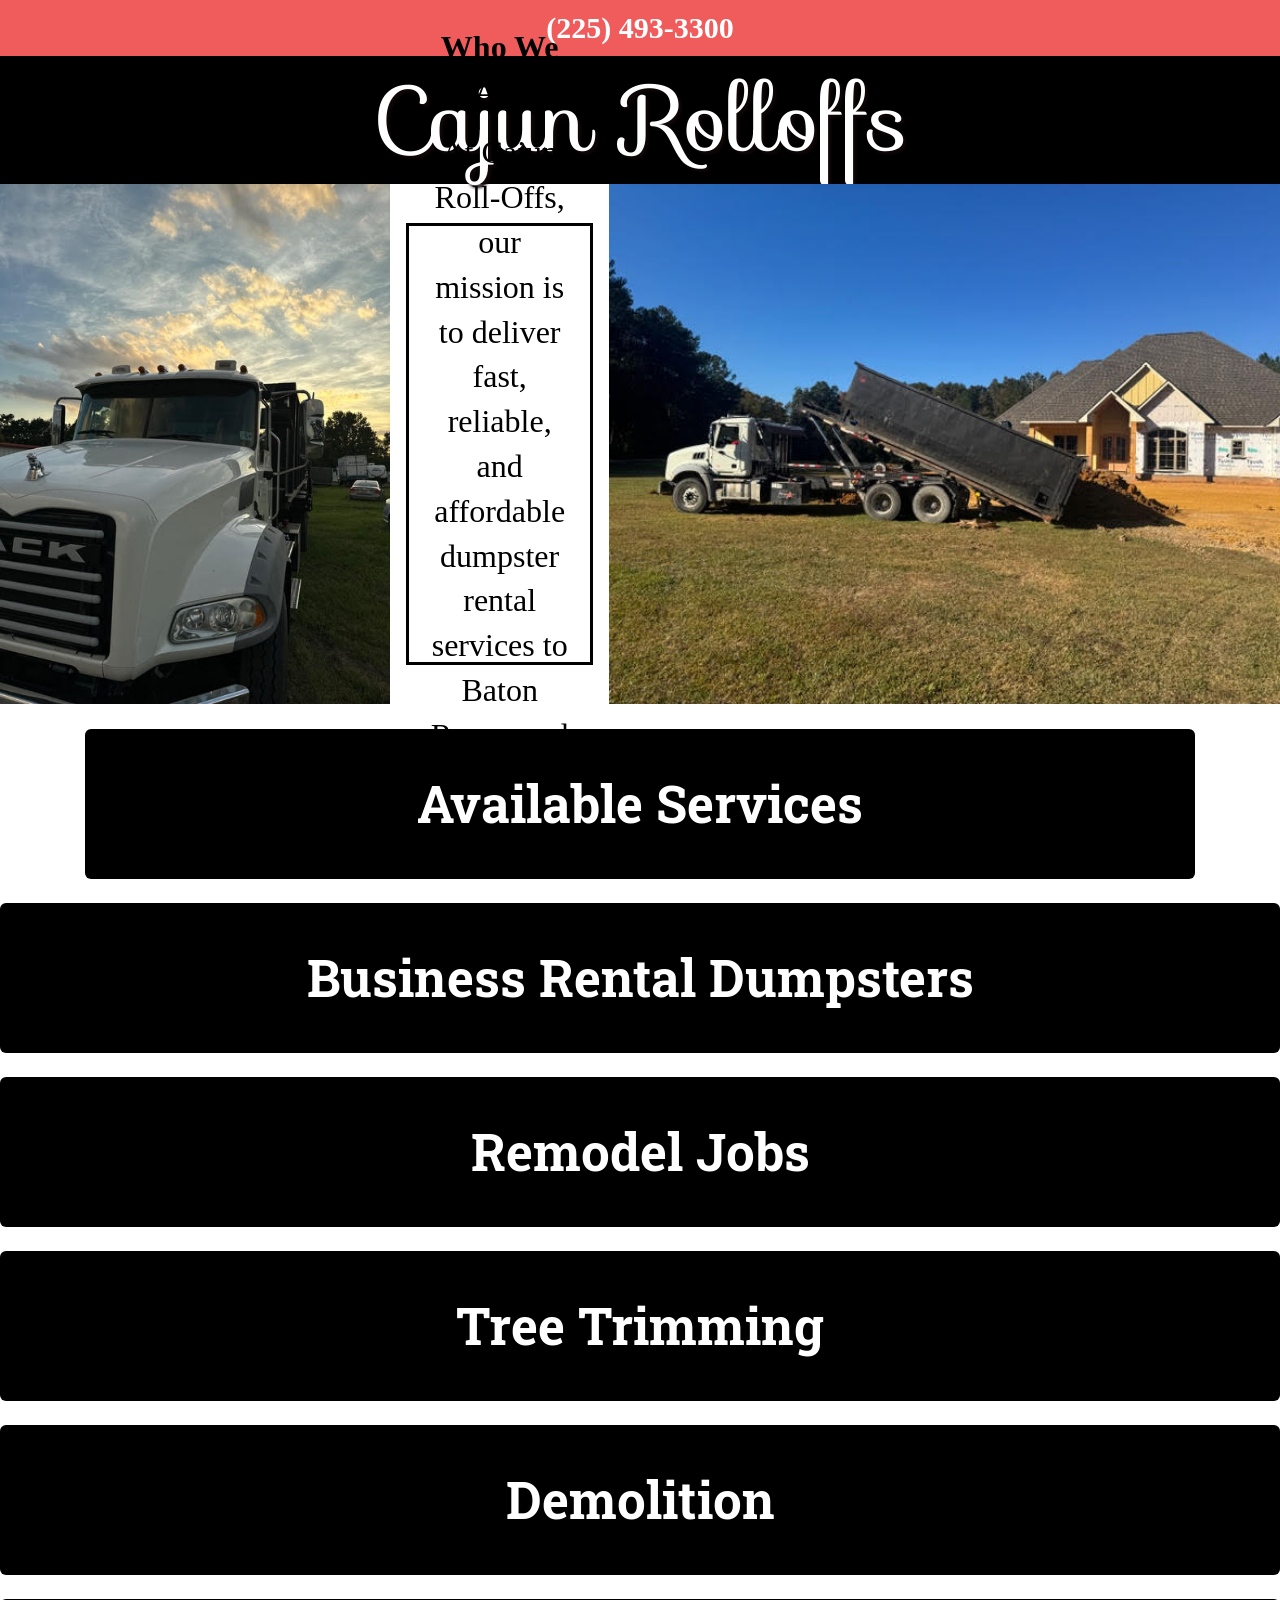
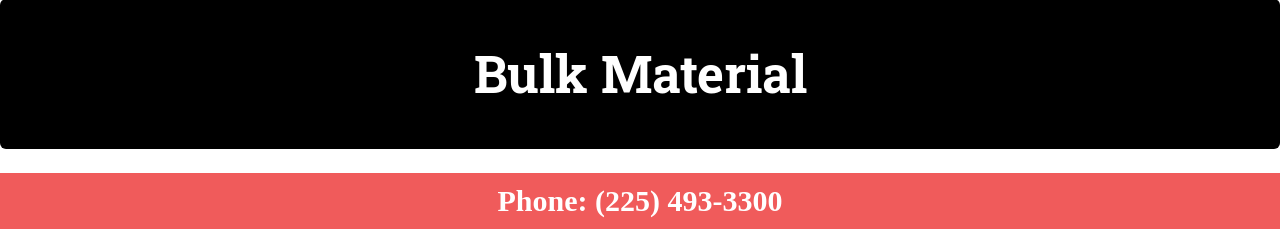
==== index.html @ dee7c1c5 "first push" ====
<!DOCTYPE html>
<html>
  <head>
    <title>Mis Padres Mexican Grill</title>
    <meta name="viewport" content="width=device-width, initial-scale=1.0">
    

    <link rel="preconnect" href="https://fonts.googleapis.com">
    <link rel="preconnect" href="https://fonts.gstatic.com" crossorigin>
    <link href="https://fonts.googleapis.com/css2?family=Dangrek&family=DynaPuff:wght@400..700&family=Ultra&display=swap" rel="stylesheet">
    <link
      rel="stylesheet"
      href="https://cdn.jsdelivr.net/npm/bootstrap@4.0.0/dist/css/bootstrap.min.css"
      integrity="sha384-Gn5384xqQ1aoWXA+058RXPxPg6fy4IWvTNh0E263XmFcJlSAwiGgFAW/dAiS6JXm"
      crossorigin="anonymous"
    />
    <meta charset="utf-8" />
    <link
      rel="stylesheet"
      href="https://fonts.googleapis.com/css?family=Sofia"
    />
    <link rel="preconnect" href="https://fonts.gstatic.com" crossorigin />
    <link rel="preconnect" href="https://fonts.googleapis.com">
    <link
      href="https://fonts.googleapis.com/css2?family=Kaushan+Script&display=swap"
      rel="stylesheet"
    />

    <link rel="preconnect" href="https://fonts.gstatic.com" crossorigin />
    <link
      href="https://fonts.googleapis.com/css2?family=Roboto:wght@400;500&display=swap"
      rel="stylesheet"
    />

<link rel="preconnect" href="https://fonts.gstatic.com" crossorigin>
<link href="https://fonts.googleapis.com/css2?family=Roboto+Slab:wght@100..900&display=swap" rel="stylesheet">

    <link rel="icon" href="myIcon.png" />
    <link rel="stylesheet" type="text/css" href="styles.css" />

  </head>

  <body>
        <h2 id="top" class="top">(225) 493-3300</h2> 
        <h1 id="top" class="topBig">Cajun Rolloffs</h2>       

      
    
        <div class="image-row">
  <img src="images/truckFront.jpg" />
  <div class="middle-box">
    <div class="intro-box">
      <p><strong>Who We Are</strong></p>
      <p>At Cajun Roll-Offs, our mission is to deliver fast, reliable, and affordable dumpster rental services to Baton Rouge and surrounding communities. </p>
    </div>
  </div>
  <img src="images/truckSide.jpg" />
</div>
        
        <div class="container">
         
        
        <a
        href="https://mispadresdutchtown.com/contact"
        class="mb-4 order-button button-wrapper"
        style="margin-top: 25px;"
  
        >Available Services</a>
        </div>

        <a href="https://www.instagram.com/mispadresgrill/"
         class="mb-4 order-button button-wrapper">Business Rental Dumpsters</a>
        

         
      <a href="https://www.instagram.com/mispadresgrill/"
      class="mb-4 order-button2 button-wrapper">Remodel Jobs</a>

      <a href="https://www.instagram.com/mispadresgrill/"
      class="mb-4 order-button button-wrapper">Tree Trimming</a>

      <a href="https://www.instagram.com/mispadresgrill/"
      class="mb-4 order-button2 button-wrapper">Demolition</a>

      <a href="https://www.instagram.com/mispadresgrill/"
      class="mb-4 order-button button-wrapper">Bulk Material</a>
  
     
      <div class="top-container2">
        <h2 id="top" class="top">
          Phone: (225) 493-3300
        </h2>
      </div>
  </body>
  </html>
  
</html>
---- styles.css ----
@media (max-width: 768px) {

  .image-row {
    flex-direction: column;
  }

 .image-row img {
  height: clamp(220px, 40vw, 520px);
  object-fit: cover;
}

  .middle-box {
    width: 100%;
    height: auto;
    padding: 15px 0;
    display: flex;
    justify-content: center;
  }

  .intro-box {
    width: 92%;
    max-width: 520px;
    margin: 0 auto;
    text-align: center;
    padding: 18px;

    .order-button {
    font-size: 20px;
    padding: 12px 18px;
    white-space: normal; /* prevents overflow */
  }
}
}


h1 {
  text-align: center;
  color: rgb(223, 31, 31);
  font-size: 90px;
  font-family: "Sofia", sans-serif;
  text-shadow: 3px 3px 3px #110808;
}

.intro-box p {
    font-size: clamp(16px, 2.5vw, 40px);
  line-height: 1.4;
}

.intro-box {
  border: 3px solid black;
  padding: 20px;
  width: 85%;
  height: 85%;
  display: flex;
  flex-direction: column;
  justify-content: center;
  text-align: center;
  background: white;
}

.image-row {
   display: flex;
  width: 100%;
  gap: 0;
}


.image-row img {
  flex: 1;
  height: 520px;
  object-fit: cover;
  display: block;

}

.middle-box {
 flex: 1;
  height: 520px;
  display: flex;
  align-items: center;
  justify-content: center;
}

h1.two {
  text-align: center;
  color: rgb(223, 31, 31);
  font-size: 120px;
  font-family: "Roboto Slab", serif;
  text-shadow: 3px 3px 3px #110808;
}


h1.specials {
  text-align: center;
  color: rgba(155, 96, 20, 0.747);
  font-size: 125px;
  font-family: "Roboto Slab", serif;
  text-shadow: 3px 3px 3px #110808;
}

.font {
  color: rgb(88, 86, 126);
  font-family: "Roboto Slab", serif;
  text-shadow: 2px 0px 0px #11080e;

  font-size: 35px;
}

.fontNot {
  color: rgb(0, 0, 0);
  font-family: "Roboto Slab", serif;
  text-shadow: 1px 1px 1px rgb(18, 12, 124);

  font-size: 20px;

}

body {
  margin: 0;
}

#photos {
  align-items: center;
}

.entirePage {

  background-size: contain;
    padding-top: 0;


}

.entirePage2 {

  background: #050803;
  box-shadow: inset 11px 11px 22px #223e13,
    inset -11px -11px 22px #5aa433;
}

h2 {
  text-align: center;
  color: rgb(18, 12, 124);
  font-size: 70px;
  font-family: "Times", sans-serif;
  font-weight: bold;
  margin: 0;

}

h2.stylish {
  color: rgb(255, 255, 255);
  font-family: "Roboto Slab", serif;
  text-shadow: 2px 2px 1px rgb(189, 31, 31);

  font-size: 65px;

}

h2.two {
  text-align: center;
  color: rgb(255, 255, 255);
  font-size: 90px;
  font-family: "Roboto Slab", serif;
  text-shadow: 3px 3px 3px #110808;
}

h2.twoWhite {
  text-align: center;
  color: rgb(0, 0, 0);
  font-size: 90px;
  font-family: "Roboto Slab", serif;
}


.bolded {
  font-weight: bold;
}

h2.myFeed {
  text-align: center;
  color: rgb(255, 255, 255);
  font-size: 40px;
  font-family: "Roboto Slab", serif;
  text-shadow: 3px 3px 3px #110808;

}


h2.myFeed2 {
  text-align: center;
  color: rgb(255, 255, 255);
  font-size: 55px;
  font-family: 'Roboto', sans-serif;



}
h2.myFeed2New {
  text-align: center;
  color: rgb(255, 255, 255);
  font-size: 30px;
  font-family: 'Roboto', sans-serif;


}


h2.myFeed3 {
  text-align: center;
  color: rgb(240, 119, 238);
  font-size: 65px;
  font-family: 'Roboto', sans-serif;
  text-shadow: 3px 3px 3px #110808;
text-decoration: underline;


}

h2.myFeed3Black {
  text-align: center;
  color: rgb(255, 255, 255);
  font-size: 65px;
  font-family: "Roboto Slab", serif;
  text-decoration: underline;



}
.containerNovember {
  display: flex;
  flex-direction: column; /* Stack items vertically */
  justify-content: center; /* Center items vertically */
  align-items: center; /* Center items horizontally */
  width: 30%; /* Set the width of the container (you can adjust as needed) */
  max-width: 500px; /* Max width to ensure the container doesn’t stretch too wide */
  background-color: black; /* Set background color to black (the rectangle) */
  color: white; /* Set text color to white for contrast */
  text-align: center; /* Center the text horizontally */
  padding: 20px; /* Padding inside the black rectangle for spacing */
  border-radius: 10px; /* Optional: Rounded corners for the rectangle */
  margin: 0 auto; /* Centers the container horizontally on the page */
  box-shadow: 0 4px 8px rgba(0, 0, 0, 0.2); /* Optional: Shadow for a subtle 3D effect */
}

.newBackground {
  background-image: url("newPhotos/BrazilBackground.jpg");
}

p.myFeed2 {

  text-align: center;
  color: rgb(255, 255, 255);
  font-size: 25px;
  font-family: "Roboto Slab", serif;

}

h2.Specials {
  text-align: center;
  color: rgba(155, 25, 20, 0.932);
  font-family: "Roboto Slab", serif;
  text-shadow: 1px 1px 1px rgb(255, 255, 255);
  font-size: 65px;
}

h2.happyHour {
  text-align: center;
  color: rgb(211, 113, 209);
  font-size: 85px;
  font-family: "Times", sans-serif;
}

h3 {
  text-align: center;
  color: rgb(0, 0, 0);
  font-size: 70px;
  font-family: "Times", sans-serif;
  text-shadow: 1px 1px 1px #ffffff;
}

.newBox {
  text-align: center;
  font-size: 32px;
  font-family: "Times", sans-serif;
  background-color: rgb(19, 177, 19); /* Your desired color */
  padding: 20px; /* Adjust as needed */
  border-radius: 10px; /* Optional: Adds rounded corners */
}

p {
  text-align: center;
  color: rgb(0, 0, 0);
  font-size: 15px;
  font-family: "Times", sans-serif;
}

a {
  text-align: center;
  color: rgb(223, 31, 31);
  font-size: 16px;
  font-family: "Times", sans-serif;
  font-weight: bold;

}


.top-container {
  display: flex;
  justify-content: center; /* Centers the container horizontally */
  align-items: center; /* Centers the container vertically */
}

.top {
  width: 100%;
  background-color: rgba(235, 35, 35, 0.747);
  color: white;

  display: flex;
  justify-content: center;
  align-items: center;

  padding: 10px 0;
  margin: 0;
}

.topBig {
  width: 100%;
  background-color: rgb(0, 0, 0);
  color: white;
  padding: 10px 0;
  margin: 0;
  border-radius: 0;   /* remove rounded look */
}

h2.top {
  font-size: 30px;
  color: rgb(255, 255, 255)
}

.card-img-top {
   width: 30%;
  height: 520px;
  object-fit: cover;
}

.middle-box {
  width: 30%;
  height: 520px;
  background-color: transparent; /* or white/black if you want visible */
}

.card {
  background-color: rgb(0, 0, 0); /* Change the background color to light blue */
}

.card-img-top2 {
  width: 100%;
  height: 35vw;
  object-fit: cover;
}

a.middle {
  text-align: center;
  font-family: "Roboto Slab", serif;

}


container {

    display: flex;
  align-items: center;
  justify-content: center;
  gap: 20px; /* space between items */

}

img {
  max-width: 100%;
  max-height: 100%;
  height: auto;
}


.card-text {
  font-family: 'Roboto', sans-serif;
  font-weight: bold;
  font-size: 21px;
  /* Additional styling properties */
   color: #ffffff; 
  /* line-height: 1.5; */
}

html {
  background-color: rgb(122, 117, 117);
}


.order-button {
  display: inline-block;
  padding: 12px 24px;
  font-family: "Roboto Slab", serif;
  font-weight: bold;

  font-size: clamp(18px, 4vw, 55px);
  line-height: 1.2;

  text-decoration: none;
  background-color: rgb(0, 0, 0);
  color: #fff;
  border-radius: 6px;

  text-align: center;
  white-space: nowrap;
}

.order-button:hover {
  background-color: rgba(235, 35, 35, 0.747);
  color: white;
}

.order-button2 {
  display: inline-block;
  padding: 12px 24px;
  font-family: "Roboto Slab", serif;
  font-weight: bold;

  font-size: clamp(18px, 4vw, 55px);
  line-height: 1.2;

  text-decoration: none;
  background-color: rgb(0, 0, 0);
  color: #fff;
  border-radius: 6px;

  text-align: center;
  white-space: nowrap;
}
.order-button2:hover {
  background-color: rgba(81, 46, 235, 0.699);
  color: white;
}



.button-wrapper {
  display: flex;
  justify-content: center;
  align-items: center;
  height: 150px;
}

#myBack {
  width: 100%;
  display: block;
  background-size: cover;        /* IMPORTANT: makes it fill horizontally */
  background-position: center;
  padding: 10px 0;
  border-top: -100px solid transparent; 
    overflow: hidden;


}
h6 {
  font-family: "Trebuchet MS", Tahoma, sans-serif;
  font-size: 64px;
  color: rgb(255, 233, 233);
}
.hours-container {
  display: flex;
  flex-direction: column;
  align-items: center;
  padding: 20px;
  background-color: black;
  background-position: center; /* Adjust to display the lower part */
  border-radius: 12px;
  font-family: "Roboto Slab", serif;
  font-size: 18px;
}

.specials-container {
  display: flex;
  flex-direction: column;
  align-items: center;
  padding: 20px;
  background-color: black;
  background-position: center; /* Adjust to display the lower part */
  border-radius: 12px;
  font-family: "Roboto Slab", serif;
  font-size: 18px;
}

.specials-container2 {
  display: flex;
  flex-direction: column;
  align-items: center;
  padding: 20px;
  background-color: rgb(255, 255, 255);
  background-position: center; /* Adjust to display the lower part */
  border-radius: 12px;
  font-family: "Roboto Slab", serif;
  font-size: 18px;
}


.hours-container2 {
  display: flex;
  flex-direction: column;
  align-items: center;
  padding: 20px;
  background-color: rgb(18, 12, 124);
  border-radius: 8px;
  font-family: "Roboto Slab", serif;
  font-size: 18px;
}

.hours-heading {
  font-weight: bold;
  margin-bottom: 10px;
}

.hours-day {
  display: flex;
  justify-content: space-between;
  width: 200px;
  margin-bottom: 5px;
}

.hours-day span {
  font-weight: bold;
}

.hours-time {
  color: #777;
}

.single-line {
  white-space: nowrap;
}

.hours-text {
  color: rgb(255, 255, 255);
  font-size: 35px;
  font-family: "Times", sans-serif;
  text-shadow: 1px 1px 1px #000000;
  font-weight: bold;
  text-align: center;

}

.hours-header {
  color: rgb(255, 255, 255);
  font-size: 75px;
  font-family: "Roboto Slab", serif;
  text-shadow: 1px 1px 1px #000000;
  font-weight: bold;
  text-align: center;

}

div.grillBackground {
  background-image: 'photos/fire.png';
  background-size: contain;
}

.center {
  display: block;
  margin-left: auto;
  margin-right: auto;
  width: 50%;
}

#navHead {
  color: rgb(0, 0, 0);
  font-size: 25px;
  font-family: "Roboto Slab", serif;
  font-weight: bold;
  text-align: center;
}

#menuTopStyle {
  color: rgb(255, 255, 255);
  font-size: 44px;
  font-family: "Roboto Slab", serif;
  text-shadow: 1px 1px 1px #000000;
  font-weight: bold;
  text-align: center;



}
#navHead1 {
  color: rgb(223, 14, 14);
  font-size: 25px;
  font-family: "Roboto Slab", serif;
  text-shadow: 1px 1px 1px #000000;
  font-weight: bold;
  text-align: center;
}

nav.navBackground{
  background-color: rgb(255, 255, 255);
}
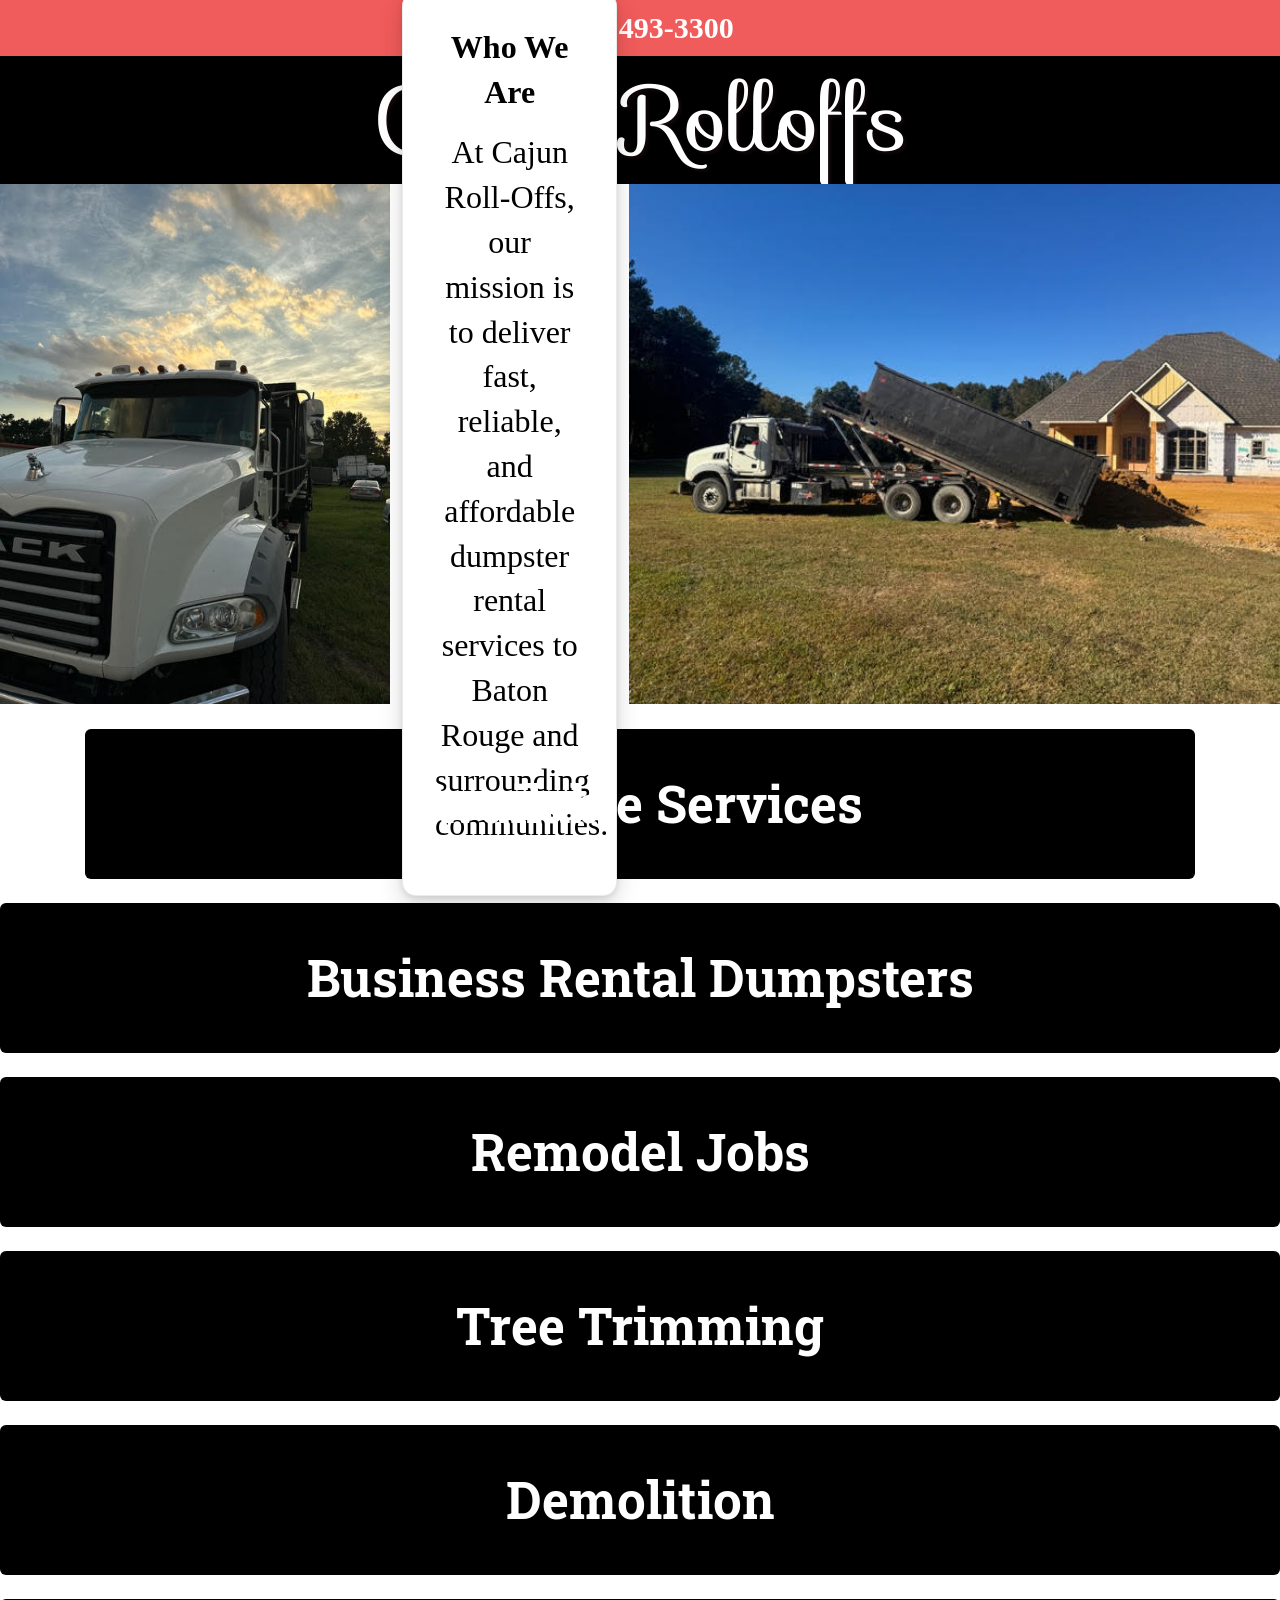
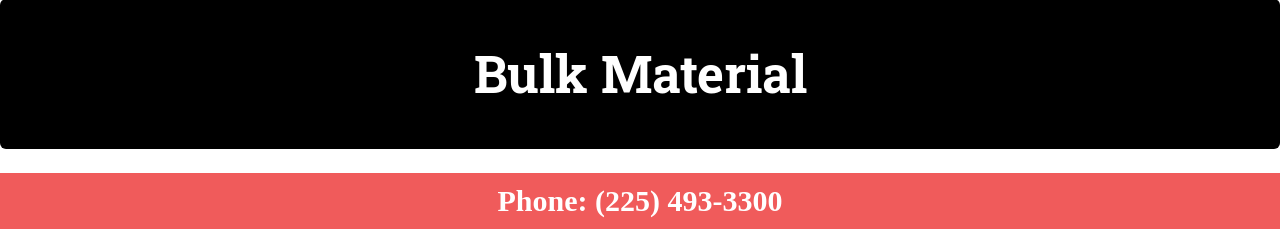
==== commit fa44bd6b: "new pages" ====
--- a/index.html
+++ b/index.html
@@ -68,21 +68,21 @@
         >Available Services</a>
         </div>
 
-        <a href="https://www.instagram.com/mispadresgrill/"
+        <a href="./services/rentalDump.html"
          class="mb-4 order-button button-wrapper">Business Rental Dumpsters</a>
         
 
          
-      <a href="https://www.instagram.com/mispadresgrill/"
+      <a href="./services/remodel.html"
       class="mb-4 order-button2 button-wrapper">Remodel Jobs</a>
 
-      <a href="https://www.instagram.com/mispadresgrill/"
+      <a href="./services/treeTrim.html"
       class="mb-4 order-button button-wrapper">Tree Trimming</a>
 
-      <a href="https://www.instagram.com/mispadresgrill/"
+      <a href="./services/demolition.html"
       class="mb-4 order-button2 button-wrapper">Demolition</a>
 
-      <a href="https://www.instagram.com/mispadresgrill/"
+      <a href="./services/bulkMats.html"
       class="mb-4 order-button button-wrapper">Bulk Material</a>
   
      
--- a/styles.css
+++ b/styles.css
@@ -47,15 +47,23 @@
 }
 
 .intro-box {
-  border: 3px solid black;
-  padding: 20px;
-  width: 85%;
-  height: 85%;
-  display: flex;
-  flex-direction: column;
-  justify-content: center;
-  text-align: center;
-  background: white;
+  width: min(90%, 700px);   /* responsive width */
+  margin: 20px auto;        /* centers it */
+  padding: clamp(16px, 3vw, 32px);
+
+  background: #ffffff;
+  border-radius: 14px;
+
+  /* soft 3D effect */
+  box-shadow: 
+    0 10px 25px rgba(0, 0, 0, 0.15),
+    0 2px 6px rgba(0, 0, 0, 0.1);
+
+  border: 1px solid rgba(0, 0, 0, 0.08);
+
+  text-align: center;
+
+  transition: transform 0.2s ease, box-shadow 0.2s ease;
 }
 
 .image-row {
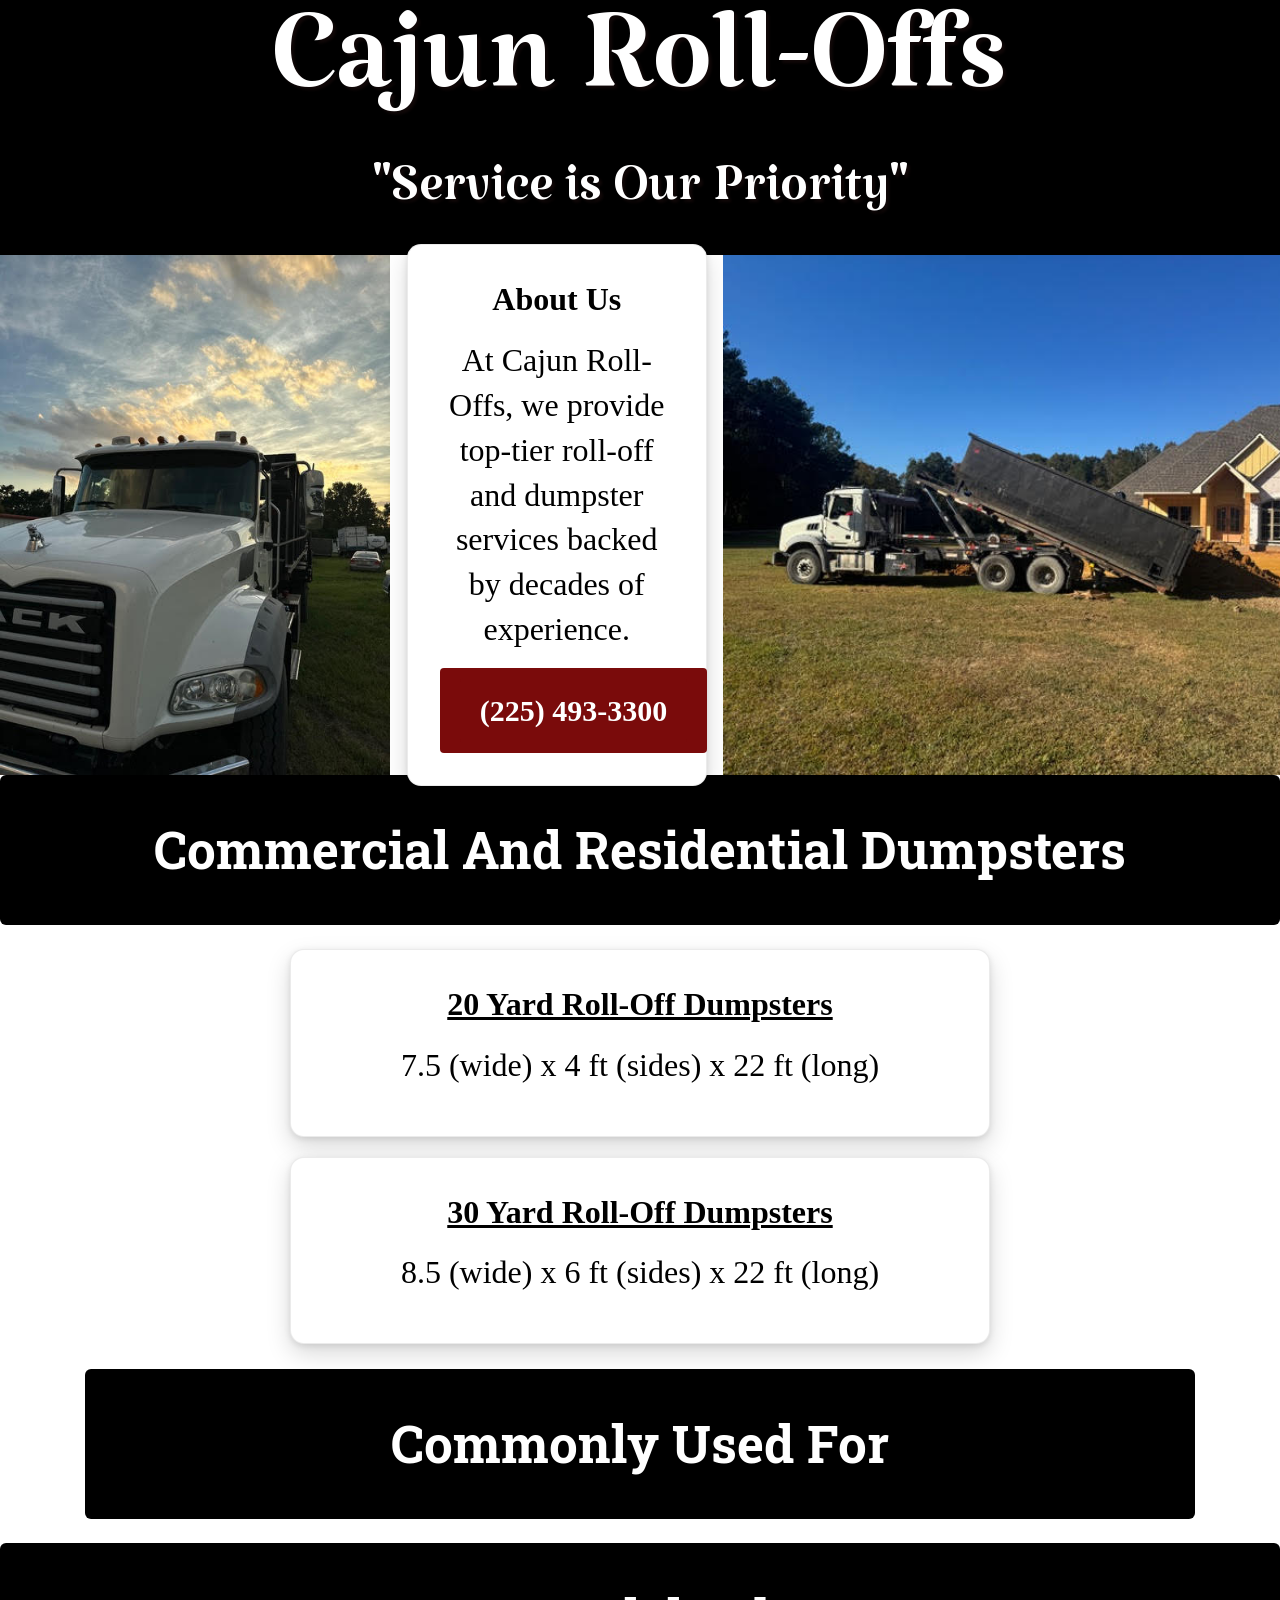
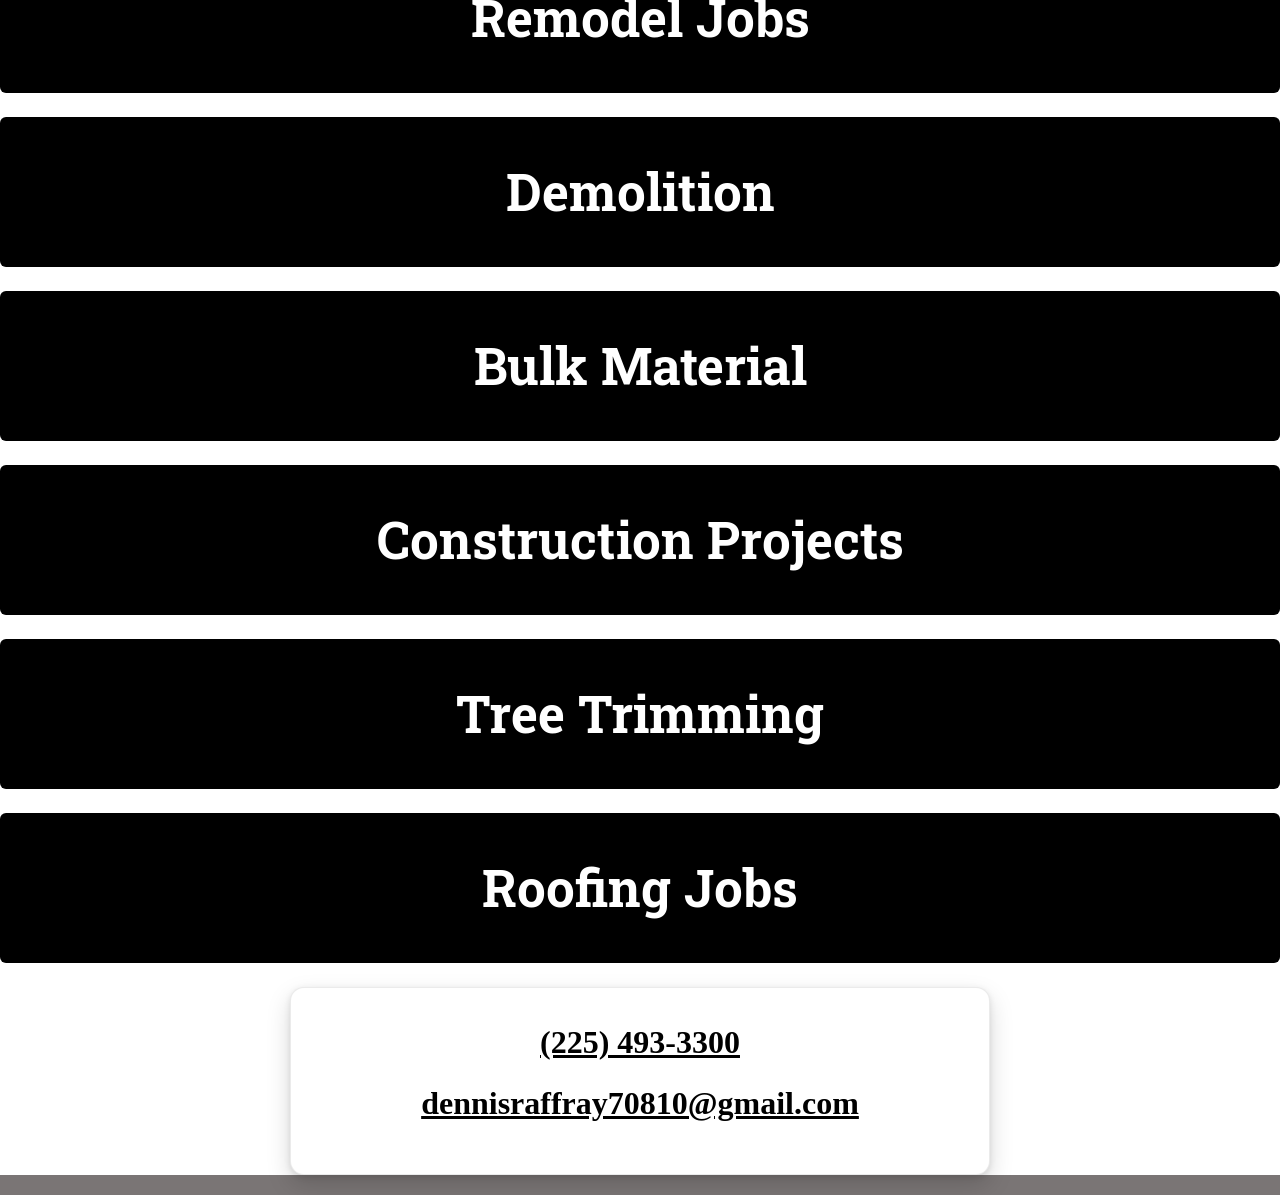
==== commit 0785b089: "big update in person" ====
--- a/index.html
+++ b/index.html
@@ -14,6 +14,10 @@
       integrity="sha384-Gn5384xqQ1aoWXA+058RXPxPg6fy4IWvTNh0E263XmFcJlSAwiGgFAW/dAiS6JXm"
       crossorigin="anonymous"
     />
+
+    <link rel="preconnect" href="https://fonts.googleapis.com">
+<link rel="preconnect" href="https://fonts.gstatic.com" crossorigin>
+<link href="https://fonts.googleapis.com/css2?family=Katibeh&display=swap" rel="stylesheet">
     <meta charset="utf-8" />
     <link
       rel="stylesheet"
@@ -41,8 +45,10 @@
   </head>
 
   <body>
-        <h2 id="top" class="top">(225) 493-3300</h2> 
-        <h1 id="top" class="topBig">Cajun Rolloffs</h2>       
+        <h1 id="top" class="topBig">Cajun Roll-Offs</h1> 
+                  <h1 id="top" class="topBig2">"Service is Our Priority"</h2> 
+
+      
 
       
     
@@ -50,14 +56,49 @@
   <img src="images/truckFront.jpg" />
   <div class="middle-box">
     <div class="intro-box">
-      <p><strong>Who We Are</strong></p>
-      <p>At Cajun Roll-Offs, our mission is to deliver fast, reliable, and affordable dumpster rental services to Baton Rouge and surrounding communities. </p>
+      <p><strong>About Us</strong></p>
+      <p>At Cajun Roll-Offs, we provide top‑tier roll‑off and dumpster services backed by decades of
+experience. </p>
+<button type="button" class="btn">
+  <a href="services/rentalDump.html" class="btn">
+  <strong>(225) 493-3300</strong>
+</a>
+</button>
+
     </div>
   </div>
   <img src="images/truckSide.jpg" />
 </div>
         
-        <div class="container">
+    
+        <a href="./services/rentalDump.html"
+         class="mb-4 order-button button-wrapper">Commercial And Residential Dumpsters</a>
+        
+     <div class="intro-box">
+    <p style= "text-decoration: underline;"><strong>          20 Yard Roll-Off Dumpsters
+</strong>
+        
+      </p>
+  
+        <p>
+                      7.5 (wide) x 4 ft (sides) x 22 ft (long)
+ </p>
+      
+  </div>
+
+  <div class="intro-box">
+    <p style= "text-decoration: underline;"><strong>          30 Yard Roll-Off Dumpsters
+</strong>
+        
+      </p>
+  
+        <p>
+                      8.5 (wide) x 6 ft (sides) x 22 ft (long)
+ </p>
+      
+  </div>
+
+  <div class="container">
          
         
         <a
@@ -65,32 +106,42 @@
         class="mb-4 order-button button-wrapper"
         style="margin-top: 25px;"
   
-        >Available Services</a>
+        >Commonly Used For</a>
         </div>
-
-        <a href="./services/rentalDump.html"
-         class="mb-4 order-button button-wrapper">Business Rental Dumpsters</a>
         
 
          
       <a href="./services/remodel.html"
       class="mb-4 order-button2 button-wrapper">Remodel Jobs</a>
 
-      <a href="./services/treeTrim.html"
-      class="mb-4 order-button button-wrapper">Tree Trimming</a>
-
       <a href="./services/demolition.html"
       class="mb-4 order-button2 button-wrapper">Demolition</a>
 
       <a href="./services/bulkMats.html"
       class="mb-4 order-button button-wrapper">Bulk Material</a>
-  
+
+      <a href="./services/bulkMats.html"
+      class="mb-4 order-button2 button-wrapper">Construction Projects</a>
+
+      <a href="./services/bulkMats.html"
+      class="mb-4 order-button button-wrapper">Tree Trimming</a>
+
+      <a href="./services/bulkMats.html"
+      class="mb-4 order-button2 button-wrapper">Roofing Jobs</a>
+
      
-      <div class="top-container2">
-        <h2 id="top" class="top">
-          Phone: (225) 493-3300
-        </h2>
-      </div>
+     
+      <div class="intro-box">
+    <p style= "text-decoration: underline;"><strong>(225) 493-3300
+</strong>
+        
+      </p>
+      <p style= "text-decoration: underline;"><strong>dennisraffray70810@gmail.com
+</strong>
+        
+      </p>
+     
+  </div>
   </body>
   </html>
   
--- a/styles.css
+++ b/styles.css
@@ -25,7 +25,7 @@
     padding: 18px;
 
     .order-button {
-    font-size: 20px;
+    font-size: 10px;
     padding: 12px 18px;
     white-space: normal; /* prevents overflow */
   }
@@ -299,13 +299,13 @@
 p {
   text-align: center;
   color: rgb(0, 0, 0);
-  font-size: 15px;
+  font-size: 10px;
   font-family: "Times", sans-serif;
 }
 
 a {
   text-align: center;
-  color: rgb(223, 31, 31);
+  color: rgba(255, 0, 0, 0.568);
   font-size: 16px;
   font-family: "Times", sans-serif;
   font-weight: bold;
@@ -321,13 +321,12 @@
 
 .top {
   width: 100%;
-  background-color: rgba(235, 35, 35, 0.747);
+  background-color: rgb(122, 11, 11);
   color: white;
 
   display: flex;
   justify-content: center;
   align-items: center;
-
   padding: 10px 0;
   margin: 0;
 }
@@ -338,12 +337,39 @@
   color: white;
   padding: 10px 0;
   margin: 0;
+  line-height: 1;
+    margin-bottom: -10px; /* pull next line up */
+
   border-radius: 0;   /* remove rounded look */
+   font-family: "Katibeh", serif;
+  font-weight: 400;
+  font-style: normal;
+  font-size: 155px;
+}
+
+.topBig2 {
+  width: 100%;
+  background-color: rgb(0, 0, 0);
+  color: white;
+  padding: 0px 0;
+  margin: 0;
+  line-height: 1;
+  border-radius: 0;   /* remove rounded look */
+   font-family: "Katibeh", serif;
+  font-weight: 400;
+  font-style: normal;
+  font-size: 70px;
+  padding-bottom: 20px;
+
 }
 
 h2.top {
   font-size: 30px;
-  color: rgb(255, 255, 255)
+  color: rgb(255, 255, 255);
+  width: 100%;
+  text-align: center;
+  margin: 0 auto;
+  display: block;
 }
 
 .card-img-top {
@@ -423,8 +449,54 @@
   white-space: nowrap;
 }
 
+.order-button-page {
+  display: inline-block;
+  padding: 12px 24px;
+  font-family: "Roboto Slab", serif;
+  font-weight: bold;
+
+  font-size: clamp(18px, 4vw, 55px);
+  line-height: 1.2;
+
+  text-decoration: none;
+  background-color: rgb(122, 11, 11);
+  color: #fff;
+  border-radius: 6px;
+
+  text-align: center;
+  white-space: nowrap;
+}
+
+.btn {
+  background-color: rgb(122, 11, 11);
+  color: #fff;
+  color: white;
+  border: none; /* optional */
+  padding: 10px 20px; /* optional for spacing */
+  cursor: pointer; /* optional for UX */
+  font-size: 30px;
+}
+
+.order-button-mission {
+  display: inline-block;
+  padding: 12px 24px;
+  font-family: "Roboto Slab", serif;
+  font-weight: bold;
+
+  font-size: clamp(18px, 4vw, 55px);
+  line-height: 1.2;
+
+  text-decoration: none;
+  background-color: rgb(122, 11, 11);
+  color: #fff;
+  border-radius: 6px;
+
+  text-align: center;
+  white-space: nowrap;
+}
+
 .order-button:hover {
-  background-color: rgba(235, 35, 35, 0.747);
+  background-color: rgb(122, 11, 11);
   color: white;
 }
 
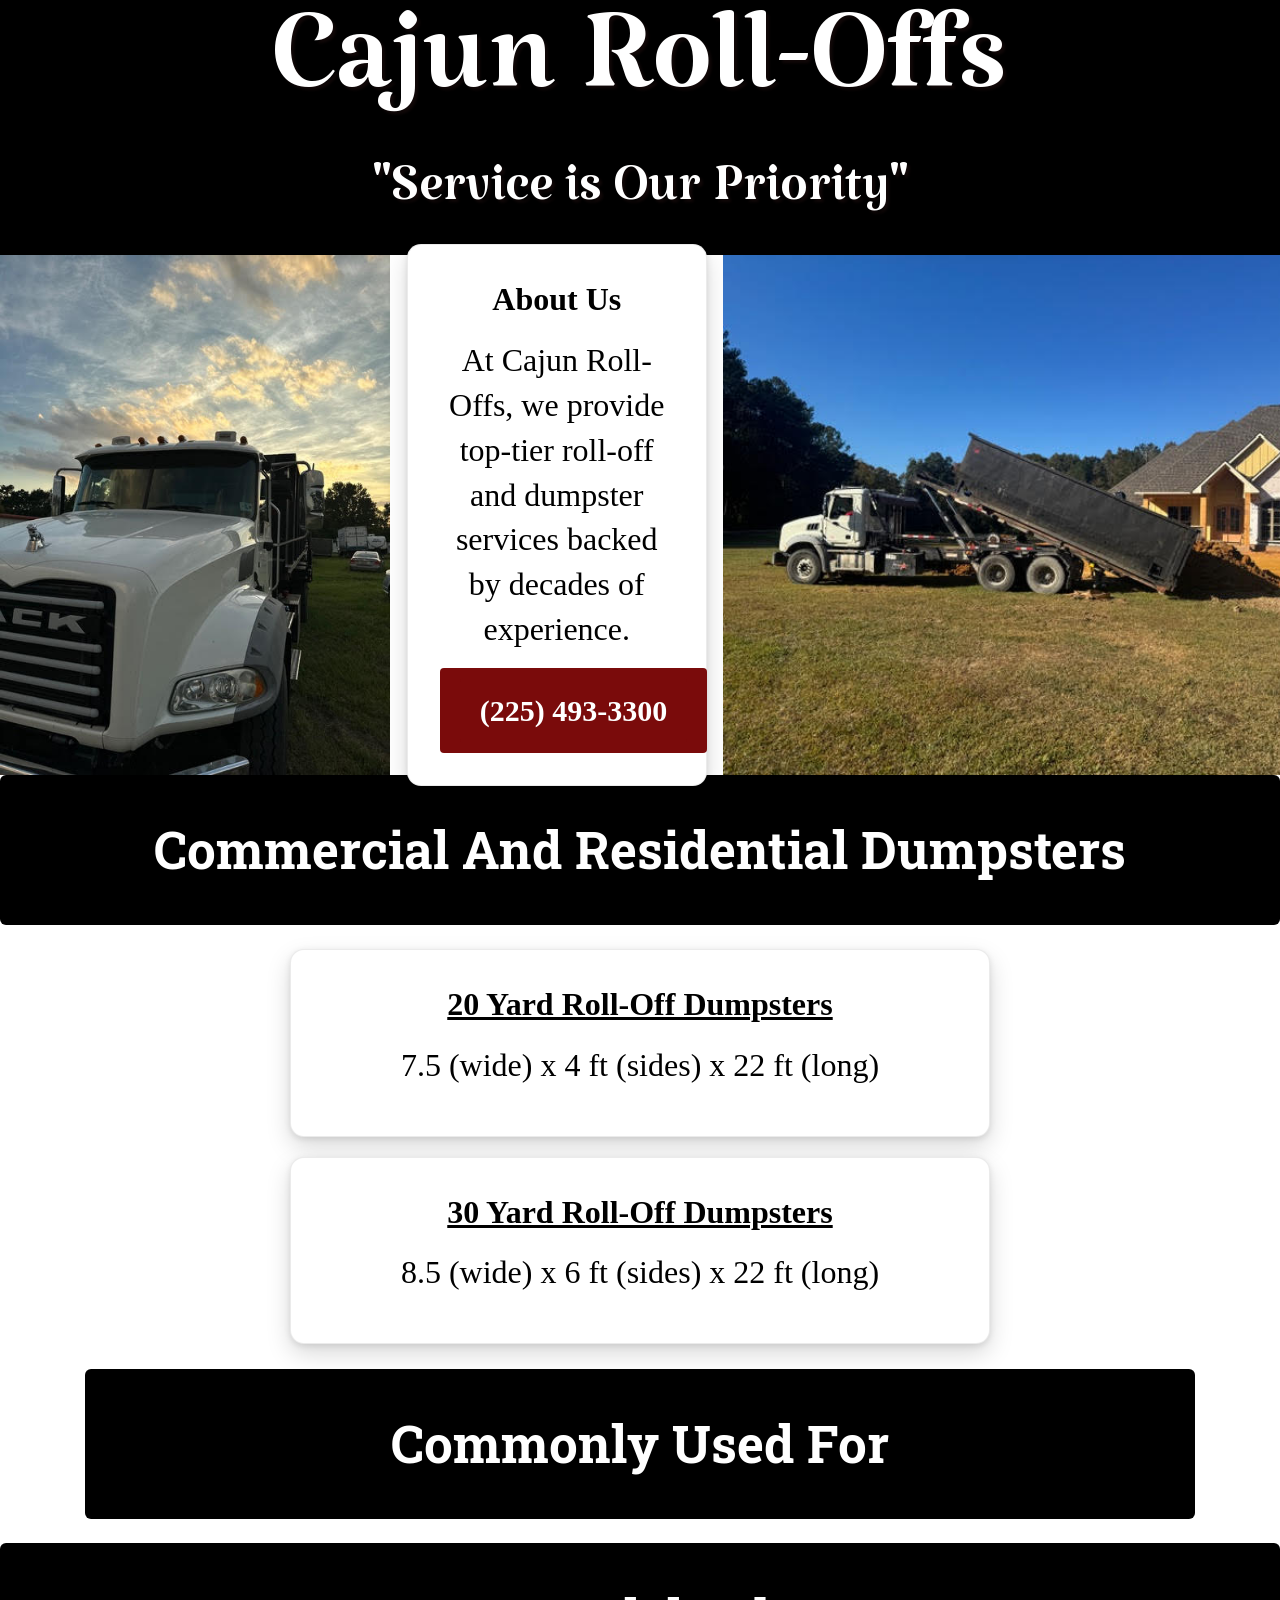
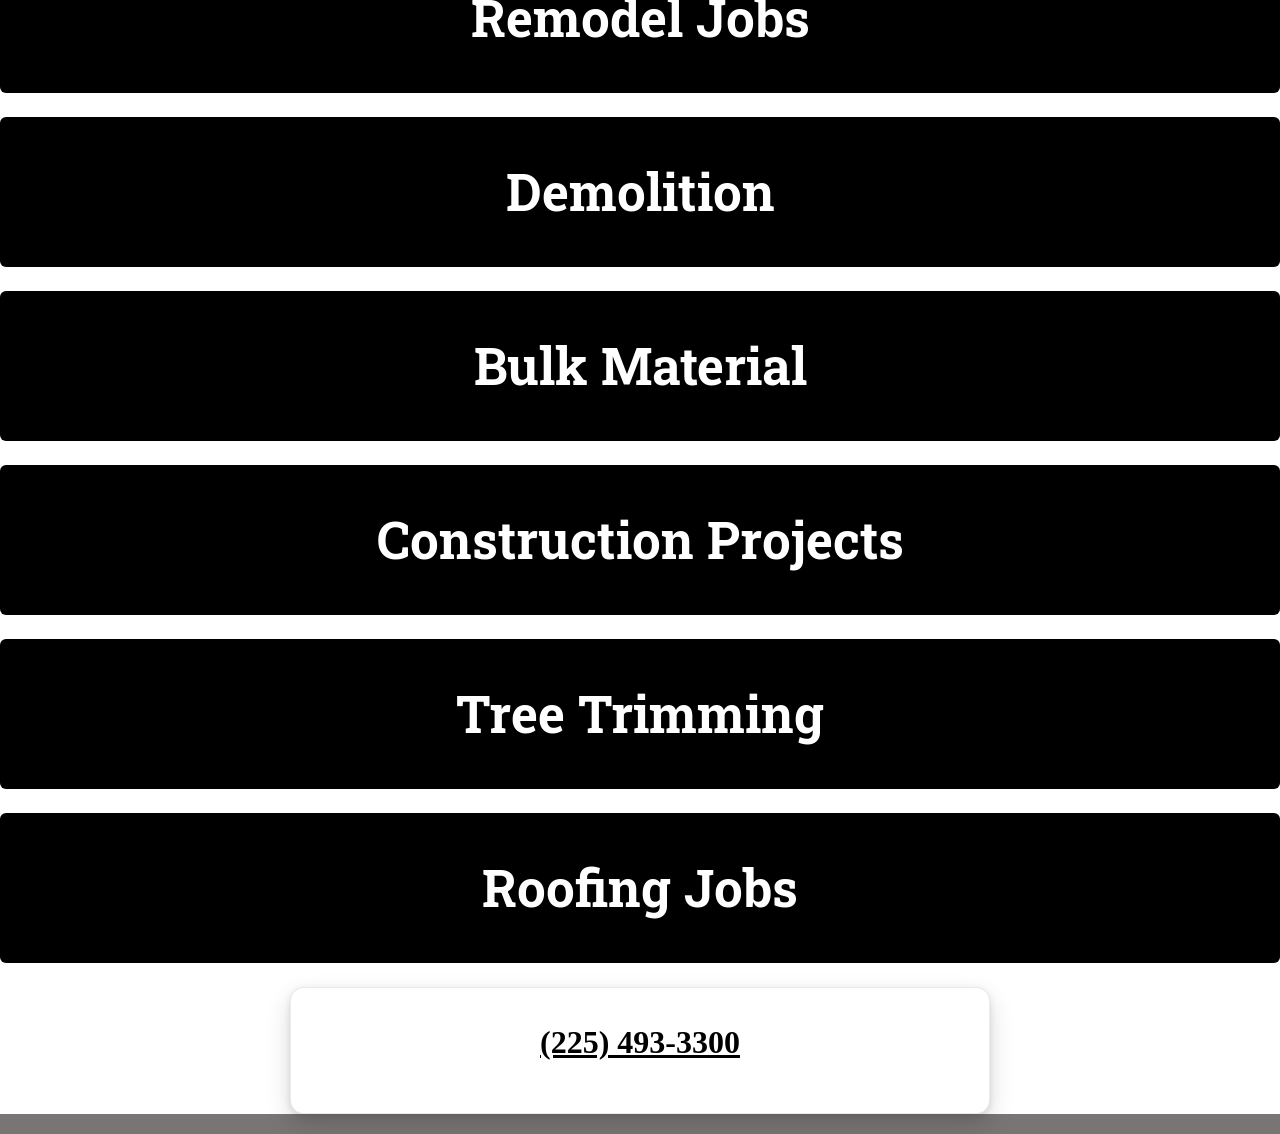
==== commit e7fb877a: "email removal" ====
--- a/index.html
+++ b/index.html
@@ -136,7 +136,7 @@
 </strong>
         
       </p>
-      <p style= "text-decoration: underline;"><strong>dennisraffray70810@gmail.com
+      <p style= "text-decoration: underline;"><strong>
 </strong>
         
       </p>
